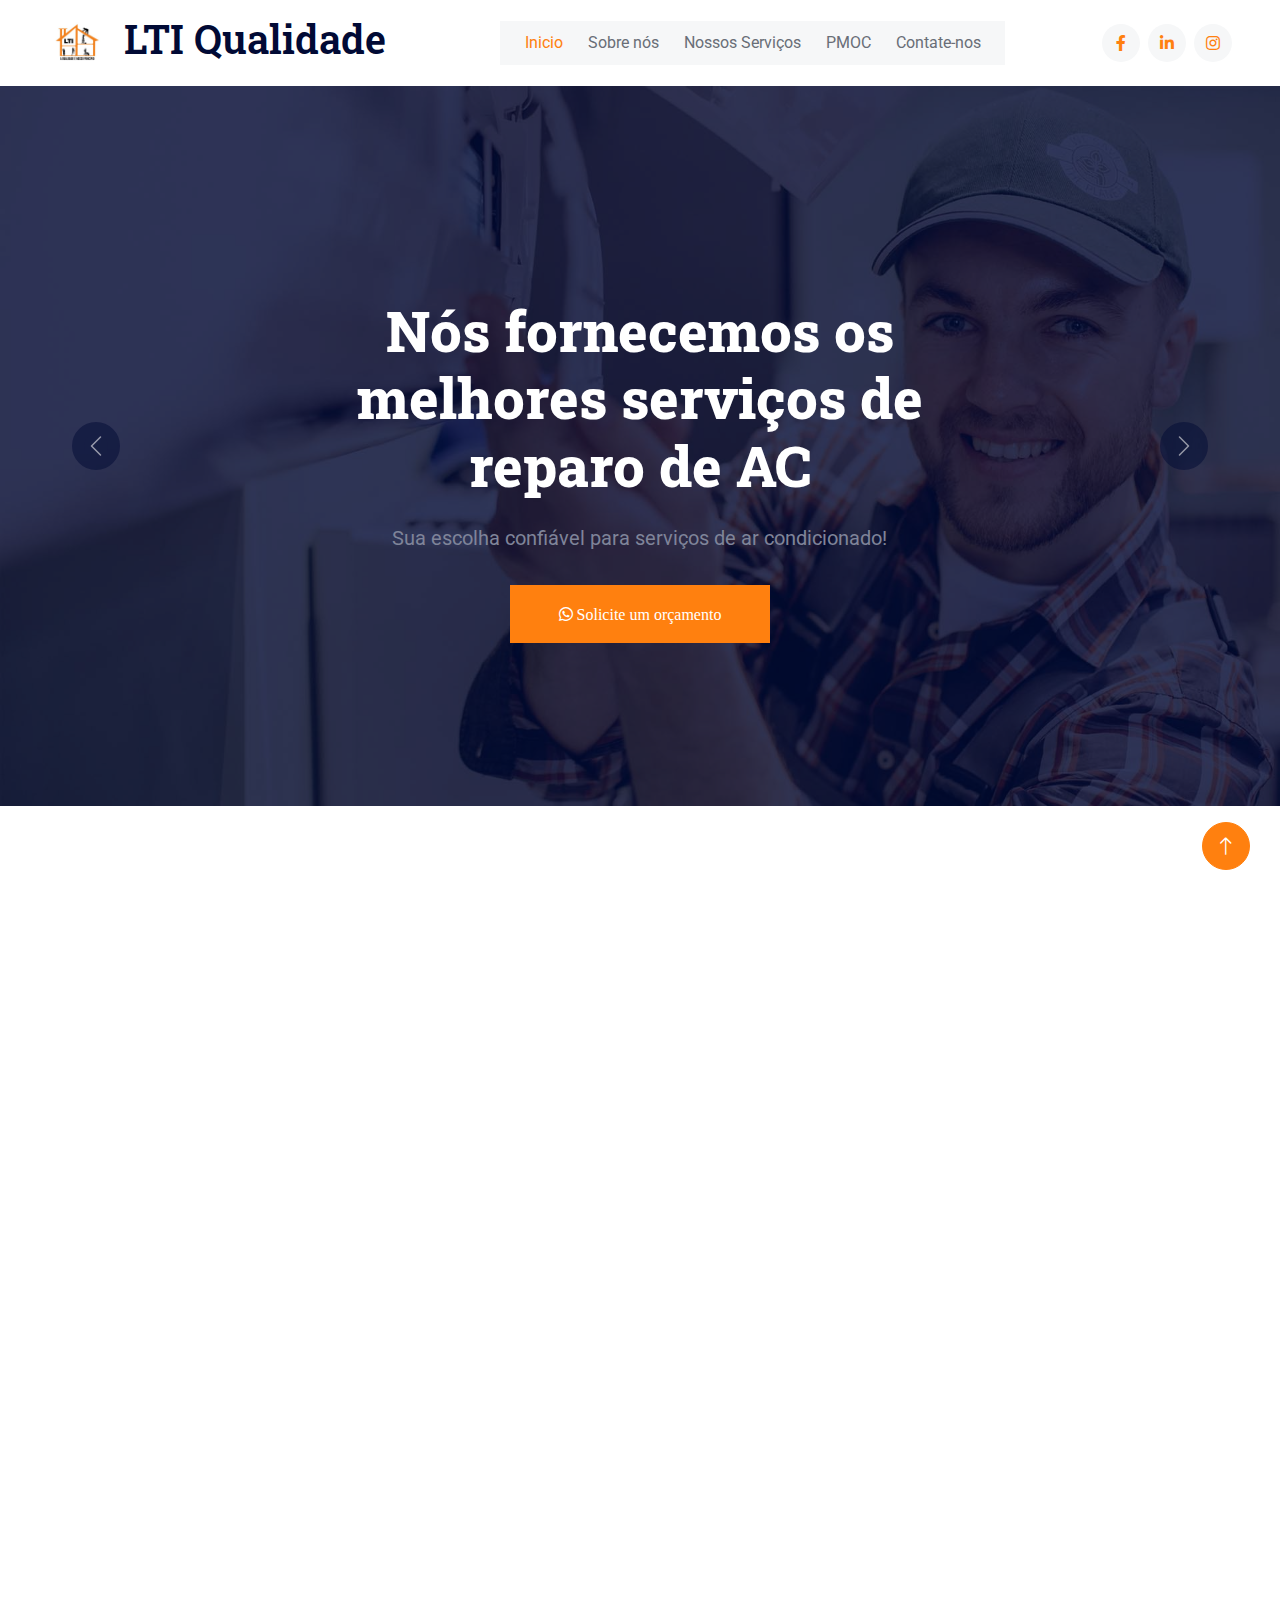
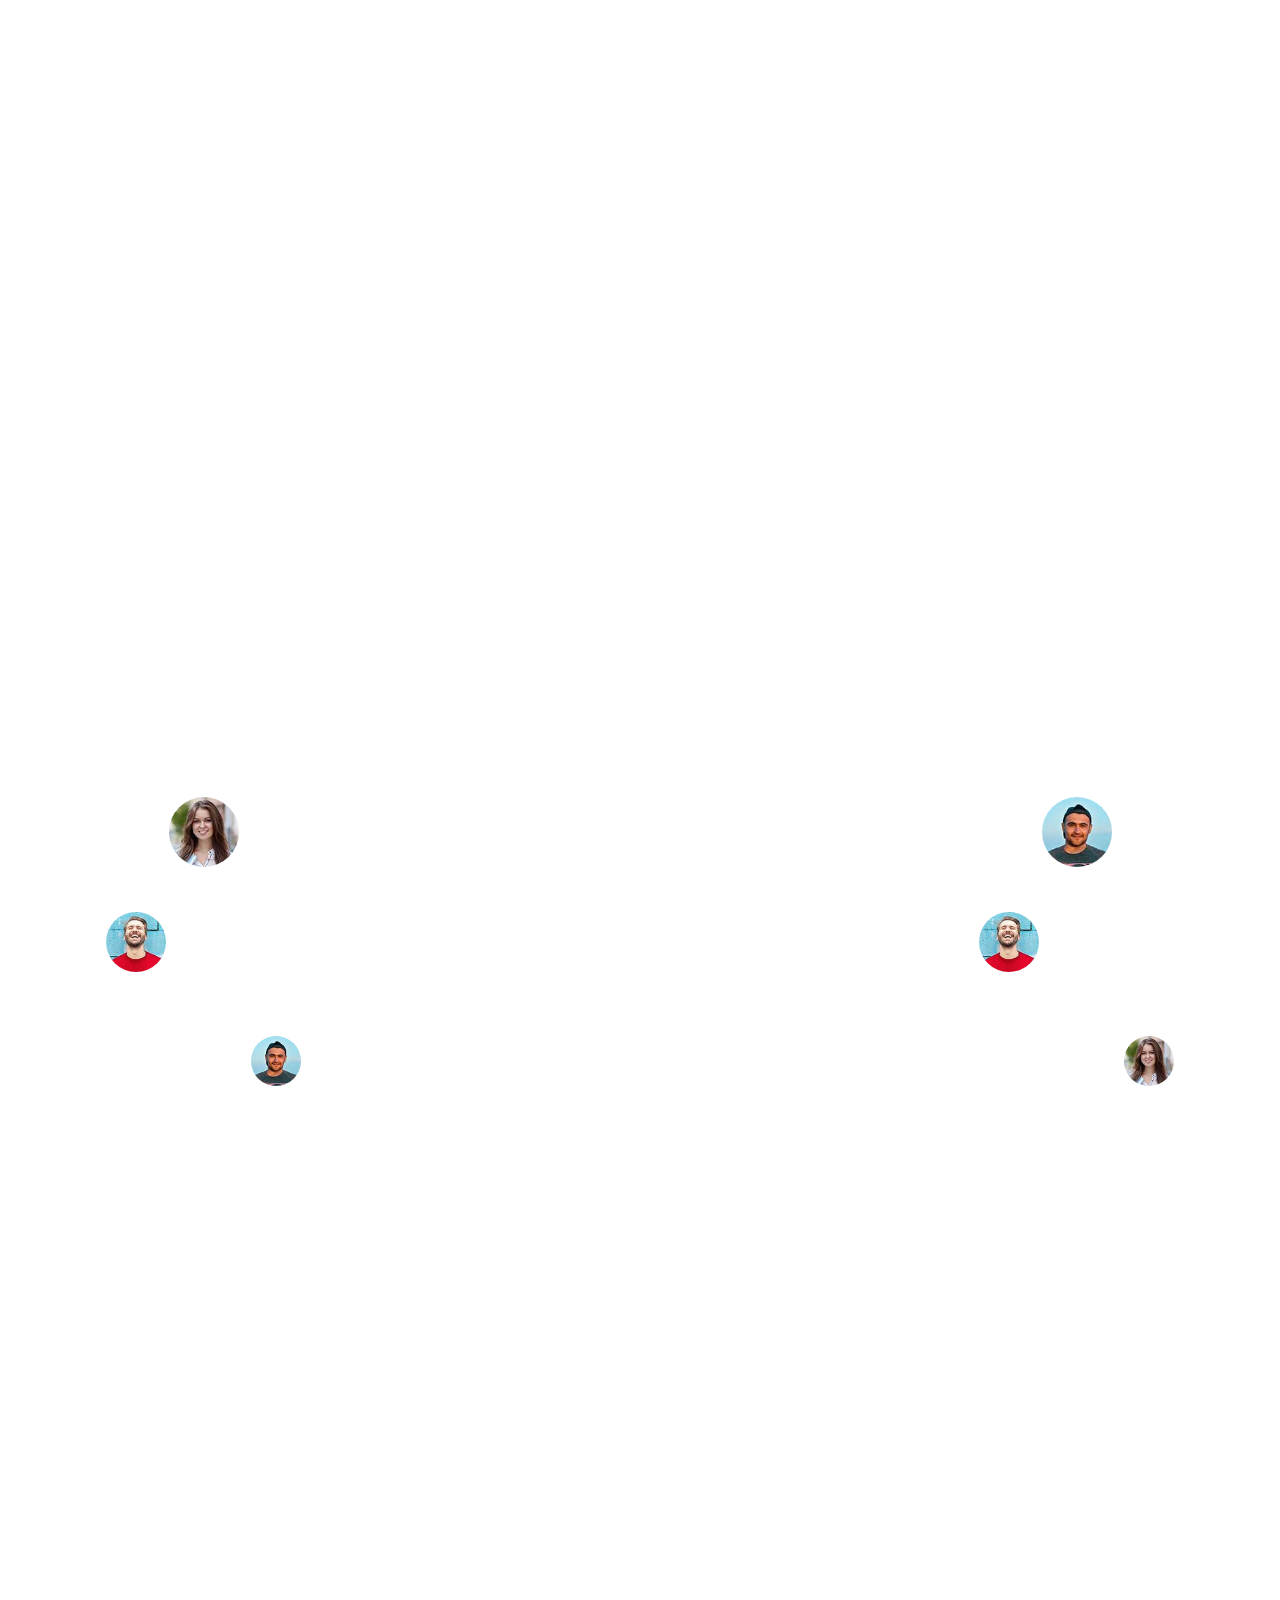
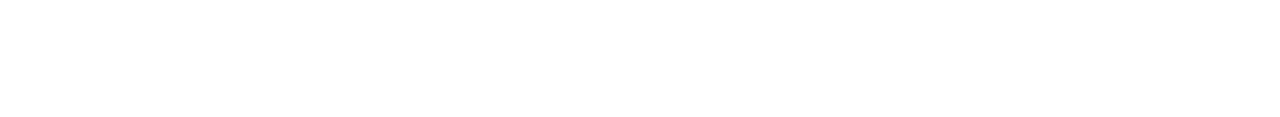
==== index.html @ 2554267b "LTI QUALIDADE" ====
<!DOCTYPE html>
<html lang="en">

<head>
    <meta charset="utf-8">
    <title>LTI Qualidade - A qualidade é nosso principio</title>
    <meta content="width=device-width, initial-scale=1.0" name="viewport">
    <meta content="" name="keywords">
    <meta content="" name="description">

    <!-- Favicon -->
    <link href="img/icon/favicon.ico" rel="icon">

    <!-- Google Web Fonts -->
    <link rel="preconnect" href="https://fonts.googleapis.com">
    <link rel="preconnect" href="https://fonts.gstatic.com" crossorigin>
    <link href="https://fonts.googleapis.com/css2?family=Roboto+Slab:wght@400;600;800&family=Roboto:wght@400;500;700&display=swap" rel="stylesheet"> 

    <!-- Icon Font Stylesheet -->
    <link href="https://cdnjs.cloudflare.com/ajax/libs/font-awesome/5.10.0/css/all.min.css" rel="stylesheet">
    <link href="https://cdn.jsdelivr.net/npm/bootstrap-icons@1.4.1/font/bootstrap-icons.css" rel="stylesheet">

    <!-- Libraries Stylesheet -->
    <link href="lib/animate/animate.min.css" rel="stylesheet">
    <link href="lib/owlcarousel/assets/owl.carousel.min.css" rel="stylesheet">

    <!-- Customized Bootstrap Stylesheet -->
    <link href="css/bootstrap.min.css" rel="stylesheet">

    <!-- Template Stylesheet -->
    <link href="css/style.css" rel="stylesheet">
</head>

<body>
    <!-- Spinner Start -->
    <div id="spinner" class="show bg-white position-fixed translate-middle w-100 vh-100 top-50 start-50 d-flex align-items-center justify-content-center">
        <div class="spinner-grow text-primary" role="status"></div>
    </div>
    <!-- Spinner End -->

    <!-- Navbar Start -->
    <nav class="navbar navbar-expand-lg bg-white navbar-light sticky-top px-4 px-lg-5">
        <a href="index.html" class="navbar-brand d-flex align-items-center">
            <h1 class="m-0"><img class="img-fluid me-3" src="img/icon/lti.png" alt="">LTI Qualidade</h1>
        </a>
        <button type="button" class="navbar-toggler" data-bs-toggle="collapse" data-bs-target="#navbarCollapse">
            <span class="navbar-toggler-icon"></span>
        </button>
        <div class="collapse navbar-collapse" id="navbarCollapse">
            <div class="navbar-nav mx-auto bg-light pe-4 py-3 py-lg-0">
                <a href="index.html" class="nav-item nav-link active">Inicio</a>
                <a href="about.html" class="nav-item nav-link">Sobre nós</a>
                <a href="service.html" class="nav-item nav-link">Nossos Serviços</a>
                <a href="pmoc.html" class="nav-item nav-link">PMOC</a>
                <a href="contact.html" class="nav-item nav-link">Contate-nos</a>
            </div>
            <div class="h-100 d-lg-inline-flex align-items-center d-none">
                <a class="btn btn-square rounded-circle bg-light text-primary me-2" href=""><i class="fab fa-facebook-f"></i></a>
                <a class="btn btn-square rounded-circle bg-light text-primary me-2" href=""><i class="fab fa-linkedin-in"></i></a>
                <a class="btn btn-square rounded-circle bg-light text-primary me-0" href=""><i class="fab fa-instagram"></i></a>
            </div>
        </div>
    </nav>
    <!-- Navbar End -->


    <!-- Carousel Start -->
    <div class="container-fluid p-0 mb-5">
        <div id="header-carousel" class="carousel slide" data-bs-ride="carousel">
            <div class="carousel-inner">
                <div class="carousel-item active">
                    <img class="w-100" src="img/carousel-1.jpg" alt="Image">
                    <div class="carousel-caption">
                        <div class="container">
                            <div class="row justify-content-center">
                                <div class="col-lg-7 pt-5">
                                    <h1 class="display-4 text-white mb-4 animated slideInDown">Nós fornecemos os melhores serviços de reparo de AC</h1>
                                    <p class="fs-5 text-body mb-4 pb-2 mx-sm-5 animated slideInDown">Sua escolha confiável para serviços de ar condicionado!</p>
                                    <a href="https://api.whatsapp.com/send?phone=5571999851376&text=Ol%C3%A1!%20Vim%20atrav%C3%A9s%20do%20site%20e%20desejo%20um%20or%C3%A7amento%20de%20servi%C3%A7o..." class="btn btn-primary py-3 px-5 animated slideInDown fab fa-whatsapp"> Solicite um orçamento</a>
                                </div>
                            </div>
                        </div>
                    </div>
                </div>
                <div class="carousel-item">
                    <img class="w-100" src="img/carousel-2.jpg" alt="Image">
                    <div class="carousel-caption">
                        <div class="container">
                            <div class="row justify-content-center">
                                <div class="col-lg-7 pt-5">
                                    <h1 class="display-4 text-white mb-4 animated slideInDown">Serviços de aquecimento e ar condicionado de qualidade</h1>
                                    <p class="fs-5 text-body mb-4 pb-2 mx-sm-5 animated slideInDown">Nossa equipe especializada oferece instalação, manutenção e reparos eficientes.</p>
                                    <a href="https://api.whatsapp.com/send?phone=5571999851376&text=Ol%C3%A1!%20Vim%20atrav%C3%A9s%20do%20site%20e%20desejo%20um%20or%C3%A7amento%20de%20servi%C3%A7o..." class="btn btn-primary py-3 px-5 animated slideInDown fab fa-whatsapp"> Solicite um orçamento </a>
                                </div>
                            </div>
                        </div>
                    </div>
                </div>
            </div>
            <button class="carousel-control-prev" type="button" data-bs-target="#header-carousel"
                data-bs-slide="prev">
                <span class="carousel-control-prev-icon" aria-hidden="true"></span>
                <span class="visually-hidden">Previous</span>
            </button>
            <button class="carousel-control-next" type="button" data-bs-target="#header-carousel"
                data-bs-slide="next">
                <span class="carousel-control-next-icon" aria-hidden="true"></span>
                <span class="visually-hidden">Next</span>
            </button>
        </div>
    </div>
    <!-- Carousel End -->


    <!-- About Start -->
    <div class="container-xxl py-5">
        <div class="container">
            <div class="row g-5 align-items-center">
                <div class="col-lg-6 wow fadeInUp" data-wow-delay="0.5s">
                    <div class="h-100">
                        <h1 class="display-6 mb-5">Bem-vindo ao melhor centro de serviços de refrigeração e aquecimento</h1>
                        <div class="row g-4 mb-4">
                            <div class="col-sm-6">
                                <div class="d-flex align-items-center">
                                    <img class="flex-shrink-0 me-3" src="img/icon/icon-07-primary.png" alt="">
                                    <h5 class="mb-0">Técnico especialista</h5>
                                </div>
                            </div>
                            <div class="col-sm-6">
                                <div class="d-flex align-items-center">
                                    <img class="flex-shrink-0 me-3" src="img/icon/icon-09-primary.png" alt="">
                                    <h5 class="mb-0">Serviços de Melhor Qualidade</h5>
                                </div>
                            </div>
                        </div>
                        <p class="mb-4">Confie na LTI Qualidade para instalação e manutenção de ar condicionado, reformas em geral. Eficiência e conforto em cada serviço prestado.</p>
                        <div class="border-top mt-4 pt-4">
                            <div class="row">
                                <div class="col-sm-6">
                                    <div class="d-flex align-items-center">
                                        <div class="btn-lg-square bg-primary rounded-circle me-3">
                                            <i class="fa fa-phone-alt text-white"></i>
                                        </div>
                                        <h5 class="mb-0">(71) 99985-1376</h5>
                                    </div>
                                </div>
                                <div class="col-sm-6">
                                    <div class="d-flex align-items-center">
                                        <div class="btn-lg-square bg-primary rounded-circle me-3">
                                            <i class="fa fa-envelope text-white"></i>
                                        </div>
                                        <h5 class="mb-0">lti.qualidade@gmail.com</h5>
                                    </div>
                                </div>
                            </div>
                        </div>
                    </div>
                </div>
                <div class="col-lg-6">
                    <div class="row g-3">
                        <div class="col-6 text-end">
                            <img class="img-fluid w-75 wow zoomIn" data-wow-delay="0.1s" src="img/about-1.jpg" style="margin-top: 25%;">
                        </div>
                        <div class="col-6 text-start">
                            <img class="img-fluid w-100 wow zoomIn" data-wow-delay="0.3s" src="img/about-2.jpg">
                        </div>
                        <div class="col-6 text-end">
                            <img class="img-fluid w-50 wow zoomIn" data-wow-delay="0.5s" src="img/about-3.jpg">
                        </div>
                        <div class="col-6 text-start">
                            <img class="img-fluid w-75 wow zoomIn" data-wow-delay="0.7s" src="img/about-4.jpg">
                        </div>
                    </div>
                </div>
            </div>
        </div>
    </div>
    <!-- About End -->

    <!-- Features Start -->
    <div class="container-xxl py-5">
        <div class="container">
            <div class="row g-5">
                <div class="col-lg-6 wow fadeInUp" data-wow-delay="0.1s">
                    <h1 class="display-6 mb-5">Poucos motivos pelos quais as pessoas nos escolhem!</h1>
                    <p class="mb-5">Nós priorizamos transparência, sustentabilidade e satisfação do cliente.
                        Conte conosco para garantir conforto térmico e qualidade do ar em seu espaço.
                        Entre em contato hoje mesmo e experimente o compromisso da LTI Qualidade com o seu bem-estar.</p>
                    <div class="d-flex mb-5">
                        <div class="flex-shrink-0 btn-square bg-primary rounded-circle" style="width: 90px; height: 90px;">
                            <img class="img-fluid" src="img/icon/icon-08-light.png" alt="">
                        </div>
                        <div class="ms-4">
                            <h5 class="mb-3">Centro de serviço confiável</h5>
                            <span>Nossos técnicos são altamente capacitados e têm um histórico comprovado de excelência.</span>
                        </div>
                    </div>
                    <div class="d-flex mb-5">
                        <div class="flex-shrink-0 btn-square bg-primary rounded-circle" style="width: 90px; height: 90px;">
                            <img class="img-fluid" src="img/icon/icon-10-light.png" alt="">
                        </div>
                        <div class="ms-4">
                            <h5 class="mb-3">Preço justo</h5>
                            <span>Oferecemos soluções competitivas, sem comprometer a qualidade do serviço prestado.</span>
                        </div>
                    </div>
                    <div class="d-flex mb-0">
                        <div class="flex-shrink-0 btn-square bg-primary rounded-circle" style="width: 90px; height: 90px;">
                            <img class="img-fluid" src="img/icon/icon-06-light.png" alt="">
                        </div>
                        <div class="ms-4">
                            <h5 class="mb-3">Suporte</h5>
                            <span>Estamos disponíveis para tirar suas dúvidas e oferecer assistência sempre que necessário.</span>
                        </div>
                    </div>
                </div>
                <div class="col-lg-6 wow fadeInUp" data-wow-delay="0.5s">
                    <div class="position-relative rounded overflow-hidden h-100" style="min-height: 400px;">
                        <img class="position-absolute w-100 h-100" src="img/feature.jpg" alt="" style="object-fit: cover;">
                    </div>
                </div>
            </div>
        </div>
    </div>
    <!-- Features End -->

    <!-- Testimonial Start -->
    <div class="container-xxl py-5">
        <div class="container">
            <div class="text-center mx-auto wow fadeInUp" data-wow-delay="0.1s" style="max-width: 500px;">
                <h1 class="display-6 mb-5">O que dizem sobre nossos serviços</h1>
            </div>
            <div class="row g-5">
                <div class="col-lg-3 d-none d-lg-block">
                    <div class="testimonial-left h-100">
                        <img class="img-fluid animated pulse infinite" src="img/testimonial-1.jpg" alt="">
                        <img class="img-fluid animated pulse infinite" src="img/testimonial-2.jpg" alt="">
                        <img class="img-fluid animated pulse infinite" src="img/testimonial-3.jpg" alt="">
                    </div>
                </div>
                <div class="col-lg-6 wow fadeIn" data-wow-delay="0.5s">
                    <div class="owl-carousel testimonial-carousel">
                        <div class="testimonial-item text-center">
                            <img class="img-fluid mx-auto mb-4" src="img/testimonial-1.jpg" alt="">
                            <p class="fs-5">Precisava de uma empresa para fazer a pintura e algumas reformas na minha casa, e a LTI Qualidade fez um trabalho incrível.</p>
                            <h5>Nome do cliente</h5>
                            <span>Profissão</span>
                        </div>
                        <div class="testimonial-item text-center">
                            <img class="img-fluid mx-auto mb-4" src="img/testimonial-2.jpg" alt="">
                            <p class="fs-5">Contratei a LTI Qualidade para fazer a manutenção do ar condicionado da minha empresa e fiquei muito satisfeito com o serviço prestado.</p>
                            <h5>Nome do cliente</h5>
                            <span>Profissão</span>
                        </div>
                        <div class="testimonial-item text-center">
                            <img class="img-fluid mx-auto mb-4" src="img/testimonial-3.jpg" alt="">
                            <p class="fs-5">Contratei a LTI Qualidade para fazer a manutenção do ar condicionado da minha empresa e fiquei muito satisfeito com o serviço prestado.</p>
                            <h5>Nome do cliente</h5>
                            <span>Profissão</span>
                        </div>
                    </div>
                </div>
                <div class="col-lg-3 d-none d-lg-block">
                    <div class="testimonial-right h-100">
                        <img class="img-fluid animated pulse infinite" src="img/testimonial-1.jpg" alt="">
                        <img class="img-fluid animated pulse infinite" src="img/testimonial-2.jpg" alt="">
                        <img class="img-fluid animated pulse infinite" src="img/testimonial-3.jpg" alt="">
                    </div>
                </div>
            </div>
        </div>
    </div>
    <!-- Testimonial End -->

    <!-- Footer Start -->
    <div class="container-fluid bg-dark footer mt-5 pt-5 wow fadeIn" data-wow-delay="0.1s">
        <div class="container py-5">
            <div class="row g-5">
                <div class="col-md-6">
                    <h1 class="text-white mb-4"><img class="img-fluid me-3" src="img/icon/lti.png" alt="logo" style="min-height: 10px">LTI Qualidade</h1>
                </div>
                
                <div class="col-lg-3 col-md-6">
                    <h5 class="text-light mb-4">Entre em contato</h5>
                    <p><i class="fa fa-map-marker-alt me-3"></i>Rua do Gravatá nº X, Alto da Cruz, Camaçari/Ba</p>
                    <p><i class="fa fa-phone-alt me-3"></i>(71) 99985-1376</p>
                    <p><i class="fa fa-envelope me-3"></i>lti.qualidade@gmail.com</p>
                </div>
            
                <div class="col-lg-3 col-md-6">
                    <h5 class="text-light mb-4">Links rápidos</h5>
                    <a class="btn btn-link" href="about.html">Sobre nós</a>
                    <a class="btn btn-link" href="contact.html">Contate-nos</a>
                    <a class="btn btn-link" href="service.html">Nossos Serviços</a>
                    <a class="btn btn-link" href="pmoc.html">PMOC</a>
                </div>
            </div>
        </div>
        <div class="container-fluid copyright">
            <div class="container">
                <div class="row">
                    <div class="col-md-6 text-center text-md-start mb-3 mb-md-0">
                        &copy; <a href="index.html">Lti Qualidade</a>, Todos os Direitos Reservados.
                    </div>
                    <div class="col-md-6 text-center text-md-end">
                        Desenvolvido por <a href="hhttps://github.com/Gerleidson">Gerleidson Bomfim</a>  
                    </div>
                </div>
            </div>
        </div>
    </div>
    <!-- Footer End -->

    <!-- Back to Top -->
    <a href="#" class="btn btn-lg btn-primary btn-lg-square rounded-circle back-to-top"><i class="bi bi-arrow-up"></i></a>


    <!-- JavaScript Libraries -->
    <script src="https://code.jquery.com/jquery-3.4.1.min.js"></script>
    <script src="https://cdn.jsdelivr.net/npm/bootstrap@5.0.0/dist/js/bootstrap.bundle.min.js"></script>
    <script src="lib/wow/wow.min.js"></script>
    <script src="lib/easing/easing.min.js"></script>
    <script src="lib/waypoints/waypoints.min.js"></script>
    <script src="lib/owlcarousel/owl.carousel.min.js"></script>
    <script src="lib/counterup/counterup.min.js"></script>
    <script src="lib/parallax/parallax.min.js"></script>

    <!-- Template Javascript -->
    <script src="js/main.js"></script>
</body>

</html>
---- css/style.css ----
/********** Template CSS **********/
:root {
    --primary: #FF800F;
    --secondary: #001064;
    --light: #F6F7F8;
    --dark: #010A35;
}

.back-to-top {
    position: fixed;
    display: none;
    right: 30px;
    bottom: 30px;
    z-index: 99;
}


/*** Spinner ***/
#spinner {
    opacity: 0;
    visibility: hidden;
    transition: opacity .5s ease-out, visibility 0s linear .5s;
    z-index: 99999;
}

#spinner.show {
    transition: opacity .5s ease-out, visibility 0s linear 0s;
    visibility: visible;
    opacity: 1;
}


/*** Button ***/
.btn {
    transition: .5s;
}

.btn.btn-primary,
.btn.btn-outline-primary:hover,
.btn.btn-secondary,
.btn.btn-outline-secondary:hover {
    color: #FFFFFF;
}

.btn.btn-primary:hover {
    background: var(--secondary);
    border-color: var(--secondary);
}

.btn.btn-secondary:hover {
    background: var(--primary);
    border-color: var(--primary);
}

.btn-square {
    width: 38px;
    height: 38px;
}

.btn-sm-square {
    width: 32px;
    height: 32px;
}

.btn-lg-square {
    width: 48px;
    height: 48px;
}

.btn-square,
.btn-sm-square,
.btn-lg-square {
    padding: 0;
    display: flex;
    align-items: center;
    justify-content: center;
    font-weight: normal;
}


/*** Navbar ***/
.navbar.sticky-top {
    top: -100px;
    transition: .5s;
}

.navbar .navbar-brand img {
    max-height: 60px;
}

.navbar .navbar-nav .nav-link {
    margin-left: 25px;
    padding: 10px 0;
    color: #696E77;
    font-weight: 400;
    outline: none;
}

.navbar .navbar-nav .nav-link:hover,
.navbar .navbar-nav .nav-link.active {
    color: var(--primary);
}

.navbar .dropdown-toggle::after {
    border: none;
    content: "\f107";
    font-family: "Font Awesome 5 Free";
    font-weight: 900;
    vertical-align: middle;
    margin-left: 8px;
}

@media (max-width: 991.98px) {
    .navbar .navbar-brand img {
        max-height: 45px;
    }

    .navbar .navbar-nav {
        margin-top: 20px;
        margin-bottom: 15px;
    }

    .navbar .nav-item .dropdown-menu {
        padding-left: 30px;
    }
}

@media (min-width: 992px) {
    .navbar .nav-item .dropdown-menu {
        display: block;
        border: none;
        margin-top: 0;
        top: 150%;
        right: 0;
        opacity: 0;
        visibility: hidden;
        transition: .5s;
    }

    .navbar .nav-item:hover .dropdown-menu {
        top: 100%;
        visibility: visible;
        transition: .5s;
        opacity: 1;
    }
}


/*** Header ***/
.carousel-caption {
    top: 0;
    left: 0;
    right: 0;
    bottom: 0;
    display: flex;
    align-items: center;
    justify-content: center;
    text-align: center;
    background: rgba(1, 10, 53, .8);
    z-index: 1;
}

.carousel-control-prev,
.carousel-control-next {
    width: 15%;
}

.carousel-control-prev-icon,
.carousel-control-next-icon {
    width: 3rem;
    height: 3rem;
    background-color: var(--dark);
    border: 12px solid var(--dark);
    border-radius: 3rem;
}

@media (max-width: 768px) {
    #header-carousel .carousel-item {
        position: relative;
        min-height: 450px;
    }
    
    #header-carousel .carousel-item img {
        position: absolute;
        width: 100%;
        height: 100%;
        object-fit: cover;
    }
}

.page-header {
    background: linear-gradient(rgba(1, 10, 53, .8), rgba(1, 10, 53, .8)), url(../img/carousel-1.jpg) center center no-repeat;
    background-size: cover;
}

.page-header .breadcrumb-item a,
.page-header .breadcrumb-item+.breadcrumb-item::before {
    color: var(--light);
}

.page-header .breadcrumb-item a:hover,
.page-header .breadcrumb-item.active {
    color: var(--primary);
}


/*** Facts ***/
.facts {
    background: rgba(1, 10, 53, .8);
}


/*** Quote ***/
@media (min-width: 992px) {
    .container.quote {
        max-width: 100% !important;
    }

    .container.quote .quote-text {
        padding-left: calc(((100% - 960px) / 2) + .75rem);
    }

    .container.quote .quote-form {
        padding-right: calc(((100% - 960px) / 2) + .75rem);
    }
}

@media (min-width: 1200px) {
    .container.quote .quote-text  {
        padding-left: calc(((100% - 1140px) / 2) + .75rem);
    }

    .container.quote .quote-form  {
        padding-right: calc(((100% - 1140px) / 2) + .75rem);
    }
}

@media (min-width: 1400px) {
    .container.quote .quote-text  {
        padding-left: calc(((100% - 1320px) / 2) + .75rem);
    }

    .container.quote .quote-form  {
        padding-right: calc(((100% - 1320px) / 2) + .75rem);
    }
}

.container.quote .quote-text {
    background: rgba(1, 10, 53, .8);
}

.container.quote .quote-form {
    background: rgba(255, 255, 255, .8);
}

.container.quote .quote-text .h-100,
.container.quote .quote-form .h-100 {
    padding: 6rem 0;
    display: flex;
    flex-direction: column;
    justify-content: center;
}


/*** Service ***/
.service-item .service-icon {
    width: 90px;
    height: 90px;
    display: flex;
    align-items: center;
    justify-content: center;
}

.service-item .service-icon img {
    max-width: 60px;
    max-height: 60px;
}


/*** Team ***/
.team-item .team-img::before,
.team-item .team-img::after {
    position: absolute;
    content: "";
    width: 0;
    height: 100%;
    top: 0;
    left: 0;
    background: rgba(1, 10, 53, .8);
    transition: .5s;
}

.team-item .team-img::after {
    left: auto;
    right: 0;
}

.team-item:hover .team-img::before,
.team-item:hover .team-img::after {
    width: 50%;
}

.team-item .team-img .team-social {
    position: absolute;
    width: 100%;
    height: 100%;
    top: 0;
    left: 0;
    display: flex;
    align-items: center;
    justify-content: center;
    transition: .5s;
    z-index: 3;
    opacity: 0;
}

.team-item:hover .team-img .team-social {
    transition-delay: .3s;
    opacity: 1;
}


/*** Testimonial ***/
.animated.pulse {
    animation-duration: 1.5s;
}

.testimonial-left,
.testimonial-right {
    position: relative;
}

.testimonial-left img,
.testimonial-right img {
    position: absolute;
    border-radius: 70px;
}

.testimonial-left img:nth-child(1),
.testimonial-right img:nth-child(3) {
    width: 70px;
    height: 70px;
    top: 10%;
    left: 50%;
    transform: translateX(-50%);
}

.testimonial-left img:nth-child(2),
.testimonial-right img:nth-child(2) {
    width: 60px;
    height: 60px;
    top: 50%;
    left: 10%;
    transform: translateY(-50%);
}

.testimonial-left img:nth-child(3),
.testimonial-right img:nth-child(1) {
    width: 50px;
    height: 50px;
    bottom: 10%;
    right: 10%;
}

.testimonial-carousel .owl-item img {
    width: 100px;
    height: 100px;
    border-radius: 100px;
}

.testimonial-carousel .owl-nav {
    margin-top: 30px;
    display: flex;
    justify-content: center;
}

.testimonial-carousel .owl-nav .owl-prev,
.testimonial-carousel .owl-nav .owl-next {
    margin: 0 5px;
    width: 45px;
    height: 45px;
    display: flex;
    align-items: center;
    justify-content: center;
    color: #FFFFFF;
    background: var(--primary);
    border-radius: 45px;
    font-size: 22px;
    transition: .5s;
}

.testimonial-carousel .owl-nav .owl-prev:hover,
.testimonial-carousel .owl-nav .owl-next:hover {
    background: var(--secondary);
}


/*** Footer ***/
.footer {
    color: #7F8499;
}

.footer .btn.btn-link {
    display: block;
    margin-bottom: 5px;
    padding: 0;
    text-align: left;
    color: #7F8499;
    font-weight: normal;
    text-transform: capitalize;
    transition: .3s;
}

.footer .btn.btn-link::before {
    position: relative;
    content: "\f105";
    font-family: "Font Awesome 5 Free";
    font-weight: 900;
    color: #7F8499;
    margin-right: 10px;
}

.footer .btn.btn-link:hover {
    color: var(--primary);
    letter-spacing: 1px;
    box-shadow: none;
}

.footer .btn.btn-square {
    color: #7F8499;
    border: 1px solid #7F8499;
}

.footer .btn.btn-square:hover {
    color: var(--light);
    border-color: var(--primary);
}

.footer .copyright {
    padding: 25px 0;
    border-top: 1px solid rgba(256, 256, 256, .1);
}

.footer .copyright a {
    color: var(--primary);
}

.footer .copyright a:hover {
    color: #FFFFFF;
}
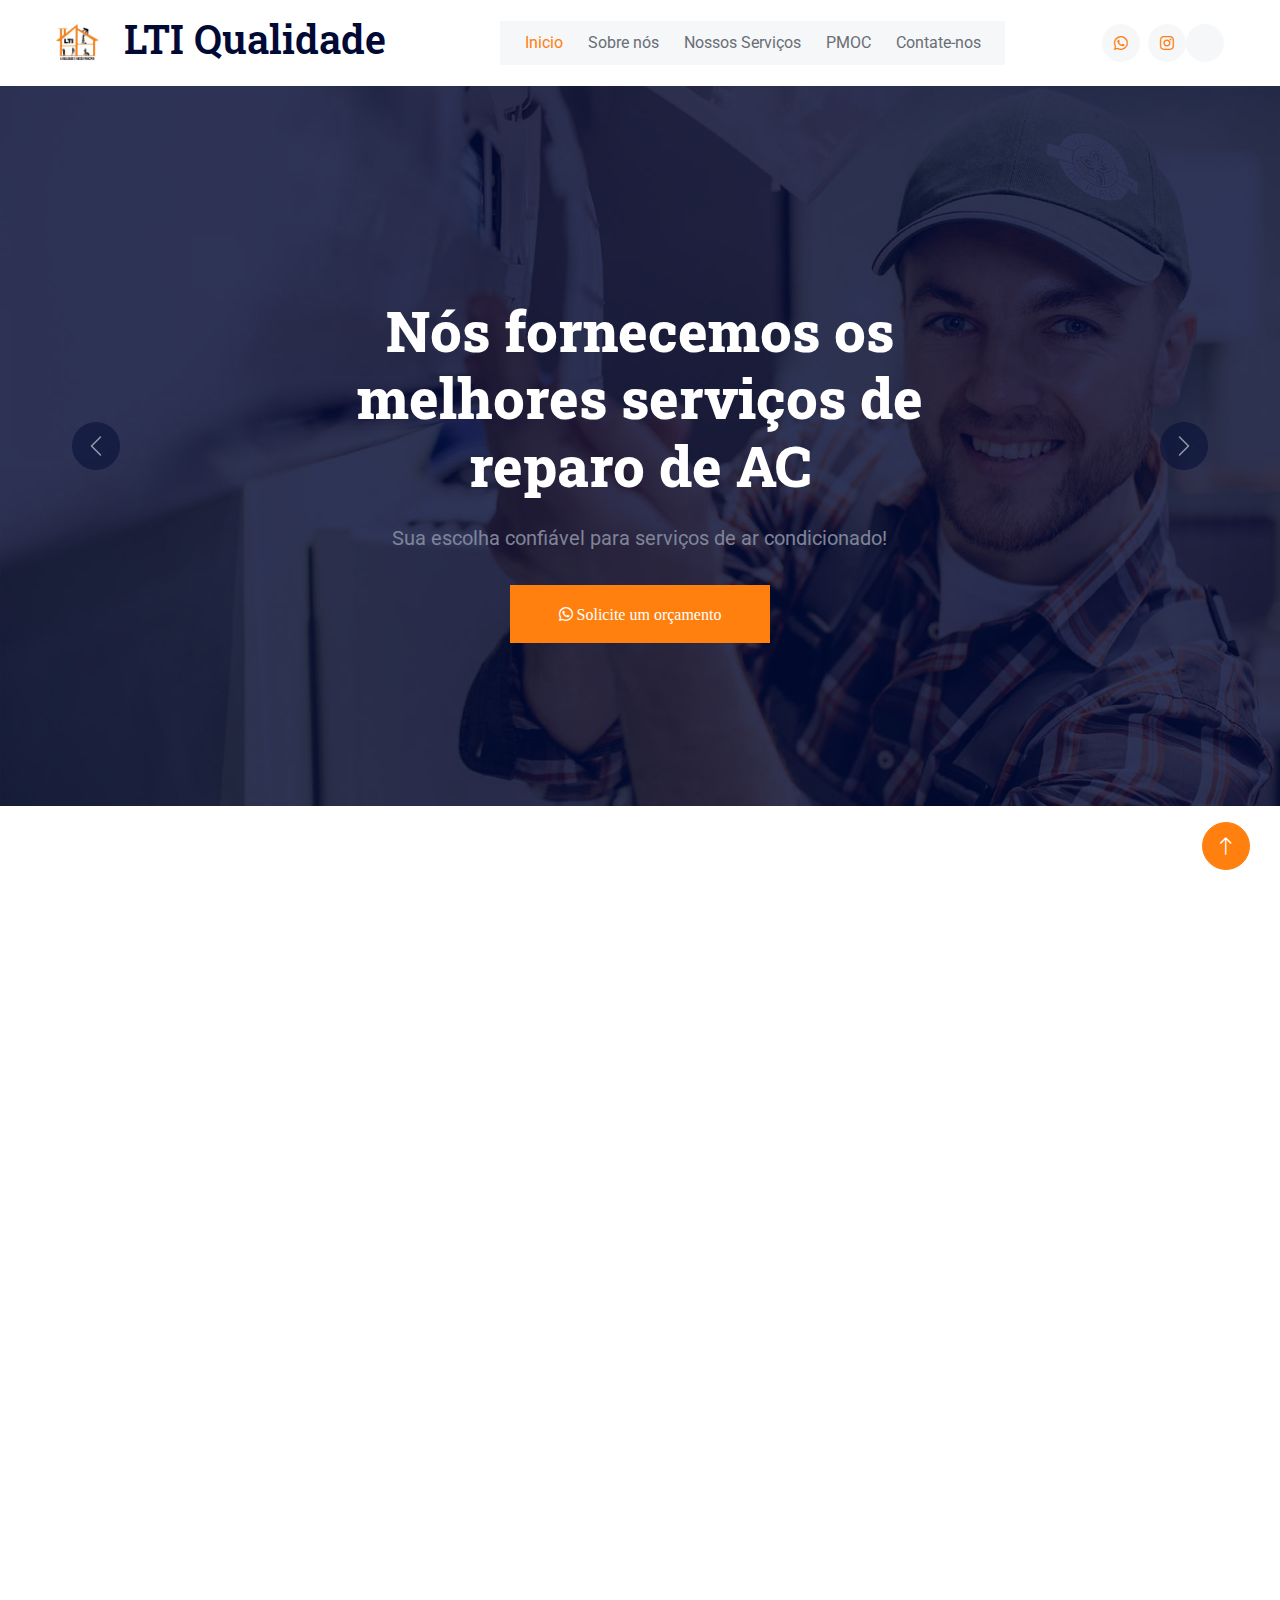
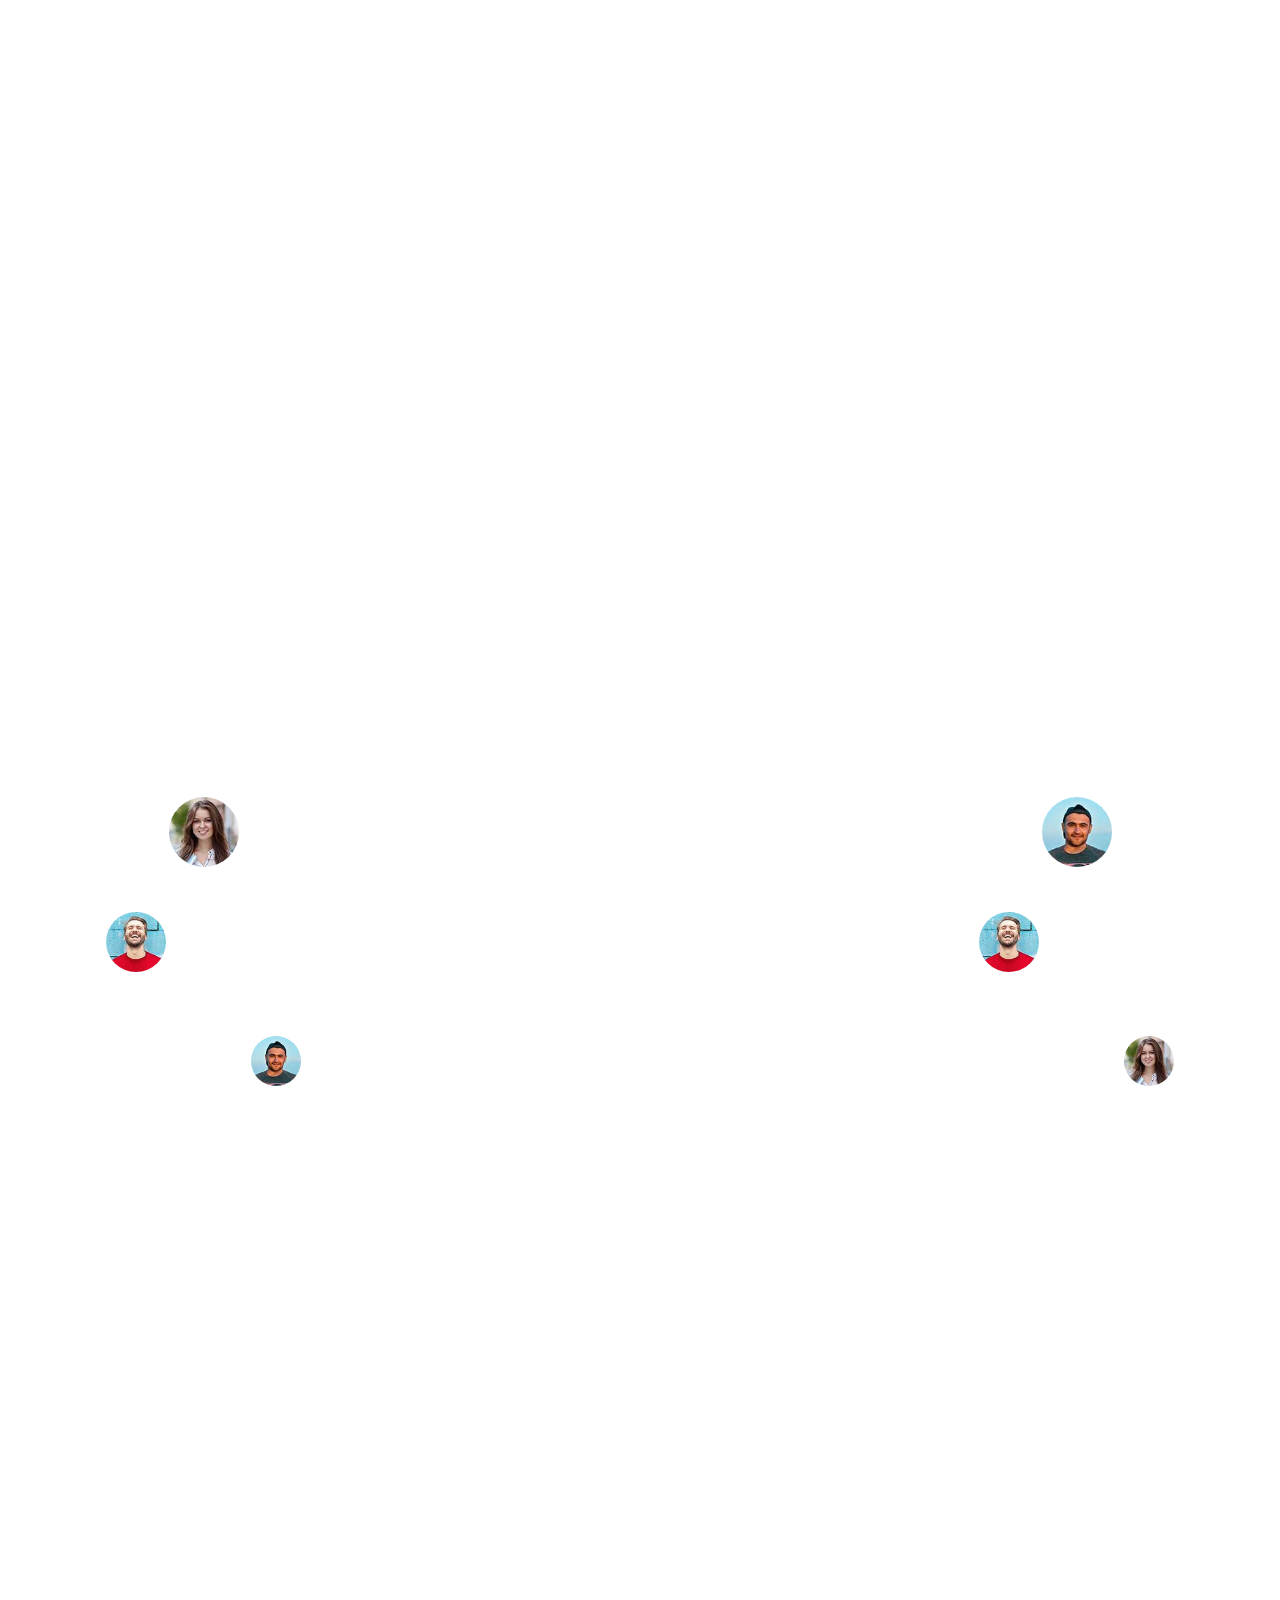
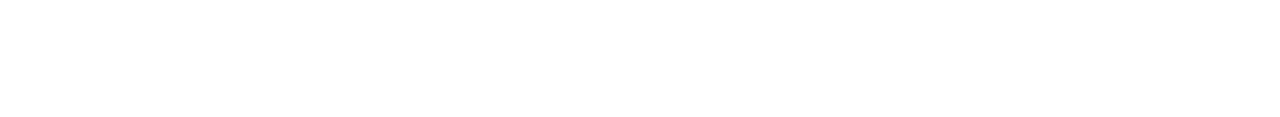
==== commit fef2a4e1: "adição de links na navbar" ====
--- a/index.html
+++ b/index.html
@@ -55,14 +55,13 @@
                 <a href="contact.html" class="nav-item nav-link">Contate-nos</a>
             </div>
             <div class="h-100 d-lg-inline-flex align-items-center d-none">
-                <a class="btn btn-square rounded-circle bg-light text-primary me-2" href=""><i class="fab fa-facebook-f"></i></a>
-                <a class="btn btn-square rounded-circle bg-light text-primary me-2" href=""><i class="fab fa-linkedin-in"></i></a>
-                <a class="btn btn-square rounded-circle bg-light text-primary me-0" href=""><i class="fab fa-instagram"></i></a>
+                <a class="btn btn-square rounded-circle bg-light text-primary me-2" href="https://api.whatsapp.com/send?phone=5571999851376&text=Ol%C3%A1!%20Vim%20atrav%C3%A9s%20do%20site%20e%20desejo%20um%20or%C3%A7amento%20de%20servi%C3%A7o..."><i class="fab fa-whatsapp"></i></a>
+                <a class="btn btn-square rounded-circle bg-light text-primary me-0" href="https://www.instagram.com/ltiqualidade"><i class="fab fa-instagram"></i></a>
+                <a class="btn btn-square rounded-circle bg-light text-primary me-2" href="mailto:lti.qualidade@gmail.com"><i class="fab fa-email"></i></a>
             </div>
         </div>
     </nav>
     <!-- Navbar End -->
-
 
     <!-- Carousel Start -->
     <div class="container-fluid p-0 mb-5">
@@ -111,7 +110,6 @@
     </div>
     <!-- Carousel End -->
 
-
     <!-- About Start -->
     <div class="container-xxl py-5">
         <div class="container">
@@ -285,6 +283,7 @@
                     <p><i class="fa fa-map-marker-alt me-3"></i>Rua do Gravatá nº X, Alto da Cruz, Camaçari/Ba</p>
                     <p><i class="fa fa-phone-alt me-3"></i>(71) 99985-1376</p>
                     <p><i class="fa fa-envelope me-3"></i>lti.qualidade@gmail.com</p>
+                    
                 </div>
             
                 <div class="col-lg-3 col-md-6">
@@ -303,7 +302,7 @@
                         &copy; <a href="index.html">Lti Qualidade</a>, Todos os Direitos Reservados.
                     </div>
                     <div class="col-md-6 text-center text-md-end">
-                        Desenvolvido por <a href="hhttps://github.com/Gerleidson">Gerleidson Bomfim</a>  
+                        Desenvolvido por <a href="https://github.com/Gerleidson">Gerleidson Bomfim</a>  
                     </div>
                 </div>
             </div>
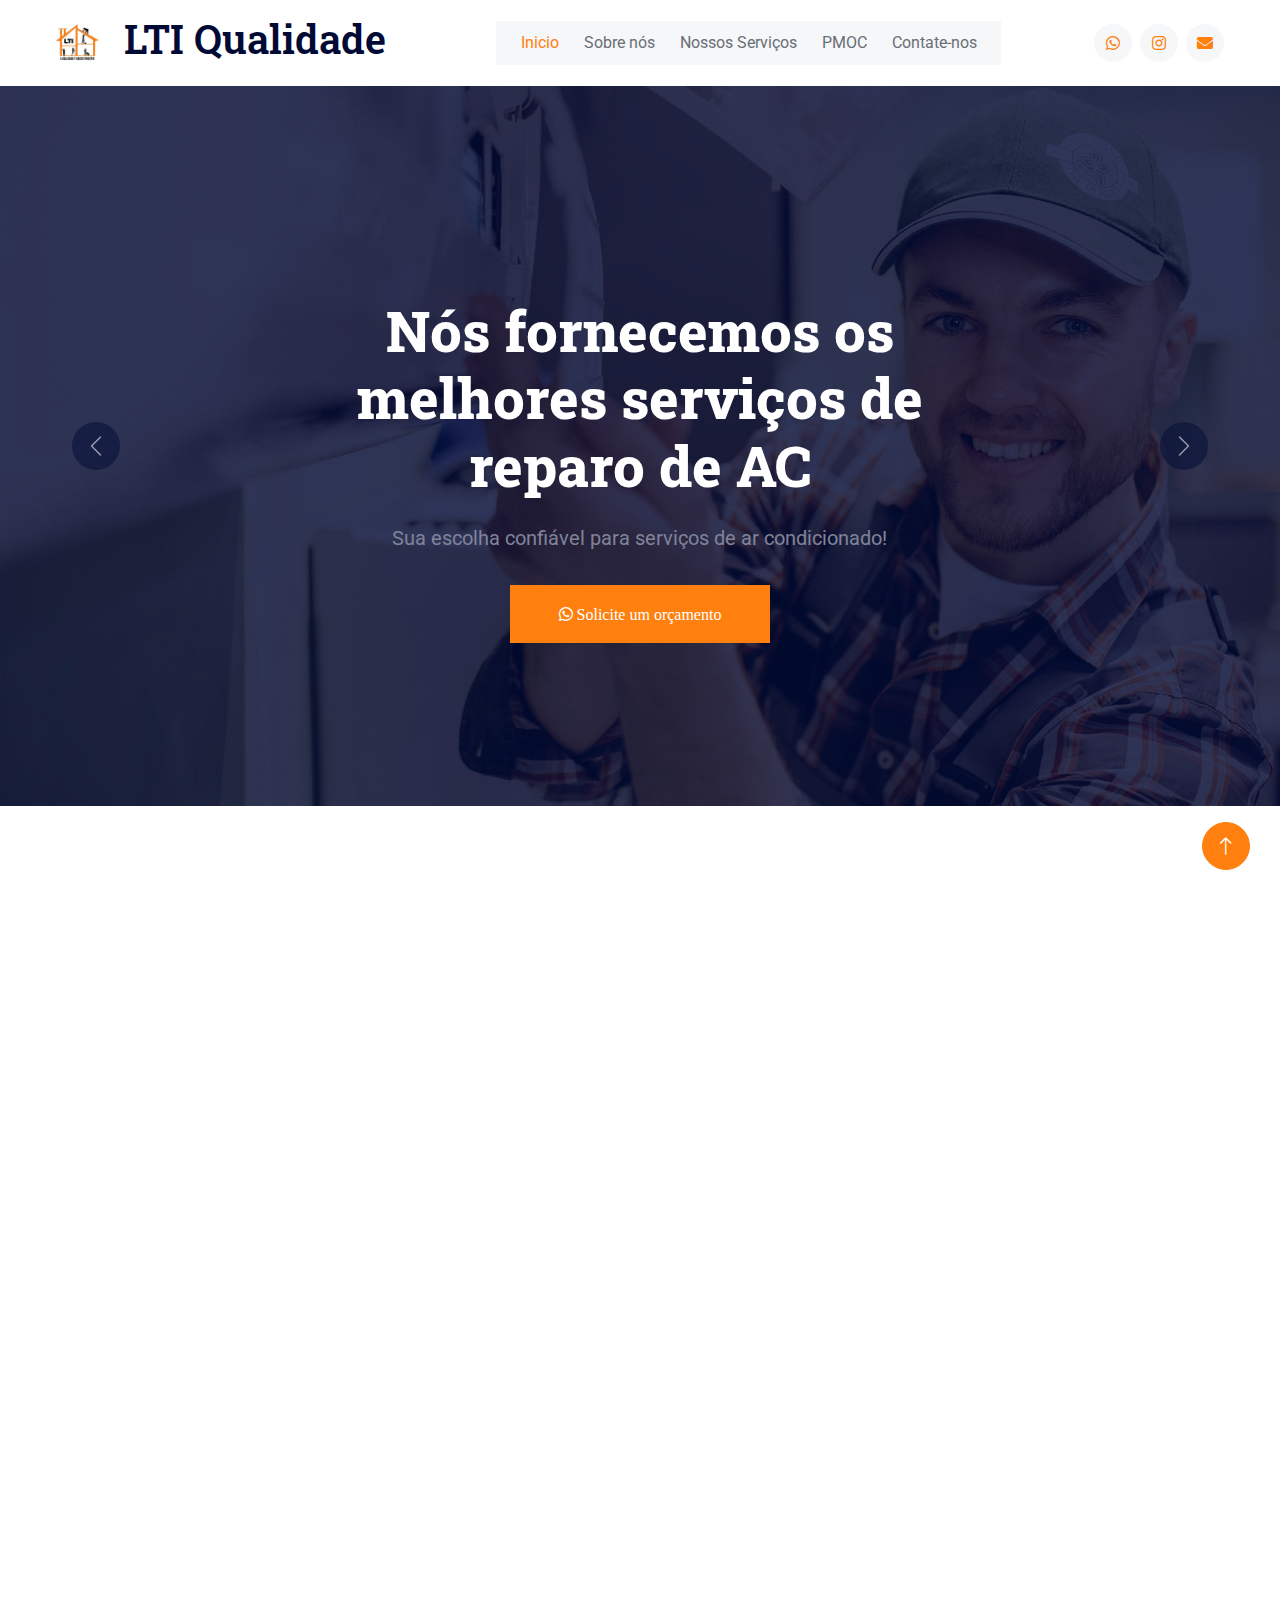
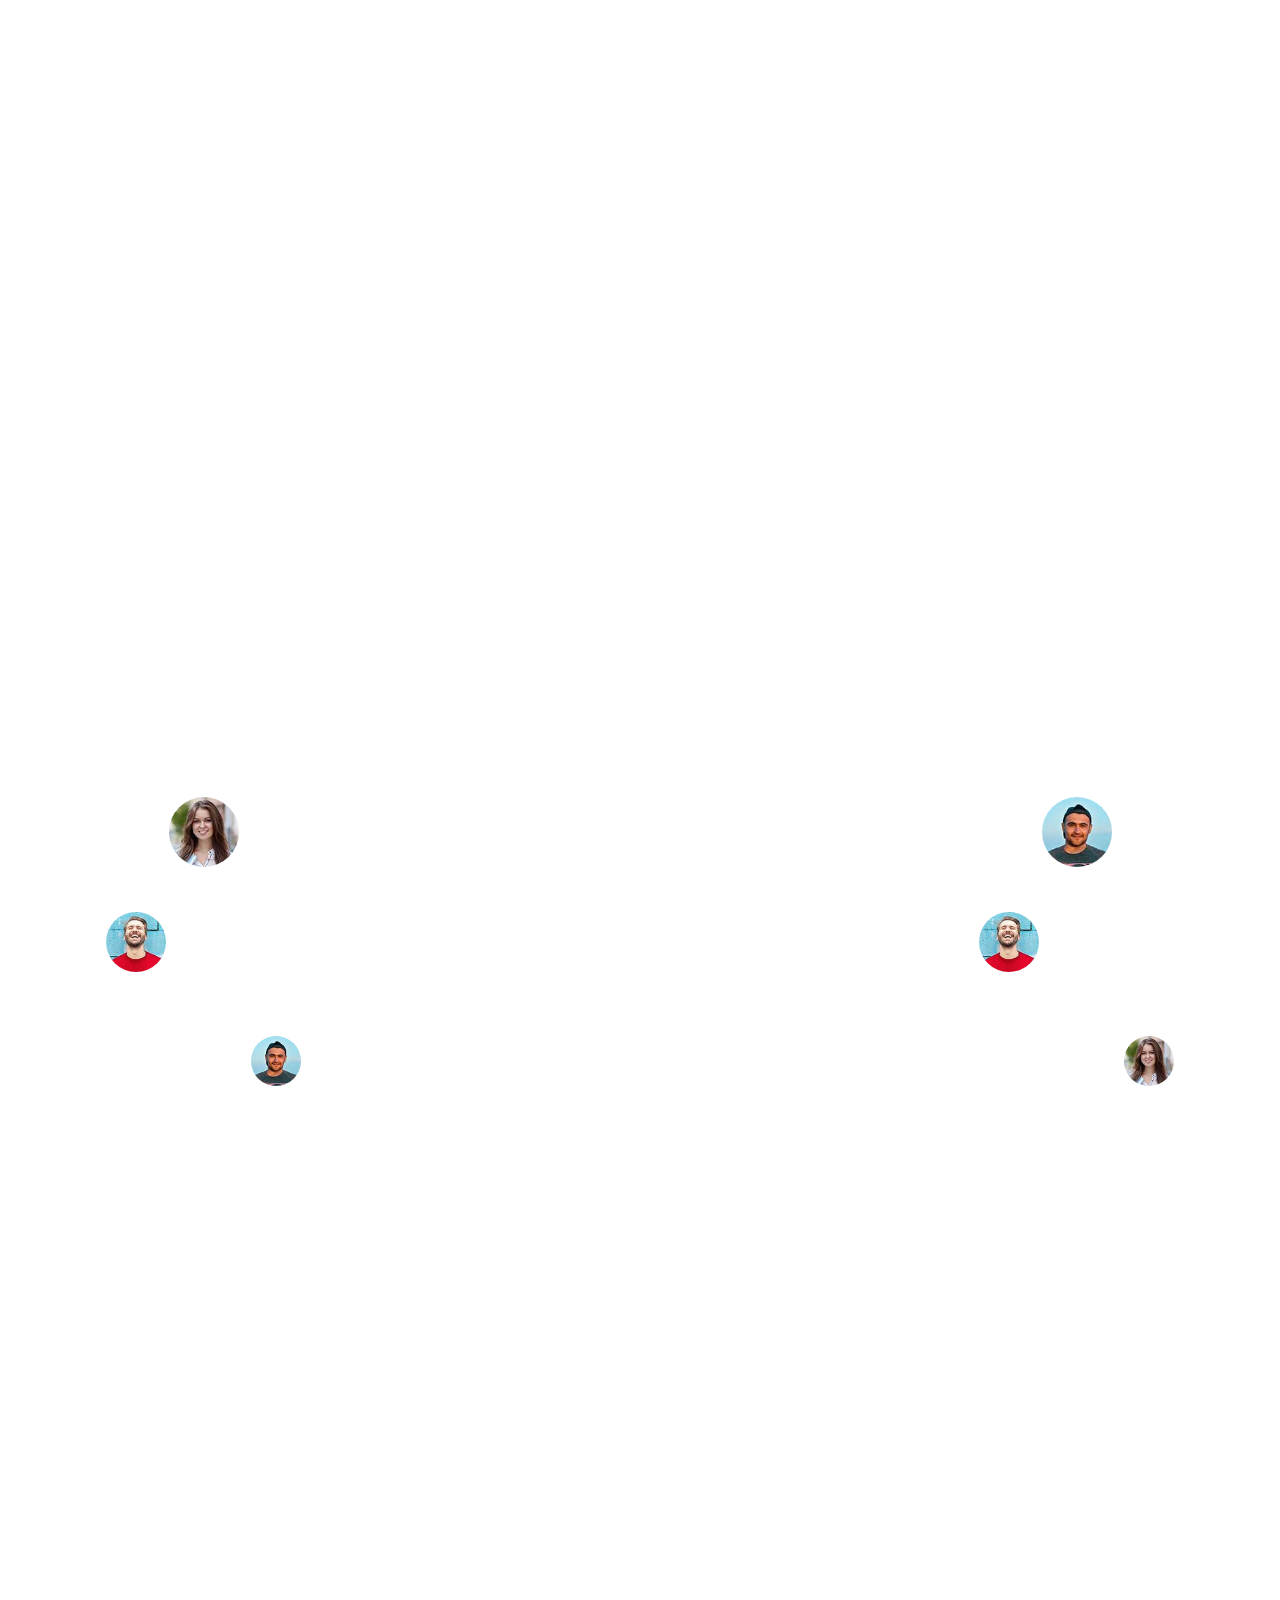
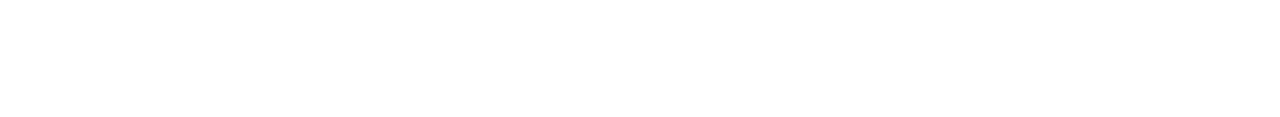
==== commit 75c5f2f5: "adição de links na navbar" ====
--- a/index.html
+++ b/index.html
@@ -56,8 +56,8 @@
             </div>
             <div class="h-100 d-lg-inline-flex align-items-center d-none">
                 <a class="btn btn-square rounded-circle bg-light text-primary me-2" href="https://api.whatsapp.com/send?phone=5571999851376&text=Ol%C3%A1!%20Vim%20atrav%C3%A9s%20do%20site%20e%20desejo%20um%20or%C3%A7amento%20de%20servi%C3%A7o..."><i class="fab fa-whatsapp"></i></a>
-                <a class="btn btn-square rounded-circle bg-light text-primary me-0" href="https://www.instagram.com/ltiqualidade"><i class="fab fa-instagram"></i></a>
-                <a class="btn btn-square rounded-circle bg-light text-primary me-2" href="mailto:lti.qualidade@gmail.com"><i class="fab fa-email"></i></a>
+                <a class="btn btn-square rounded-circle bg-light text-primary me-2" href="https://www.instagram.com/ltiqualidade"><i class="fab fa-instagram"></i></a>
+                <a class="btn btn-square rounded-circle bg-light text-primary me-2" href="mailto:lti.qualidade@gmail.com"><i class="fas fa-envelope"></i></a>
             </div>
         </div>
     </nav>
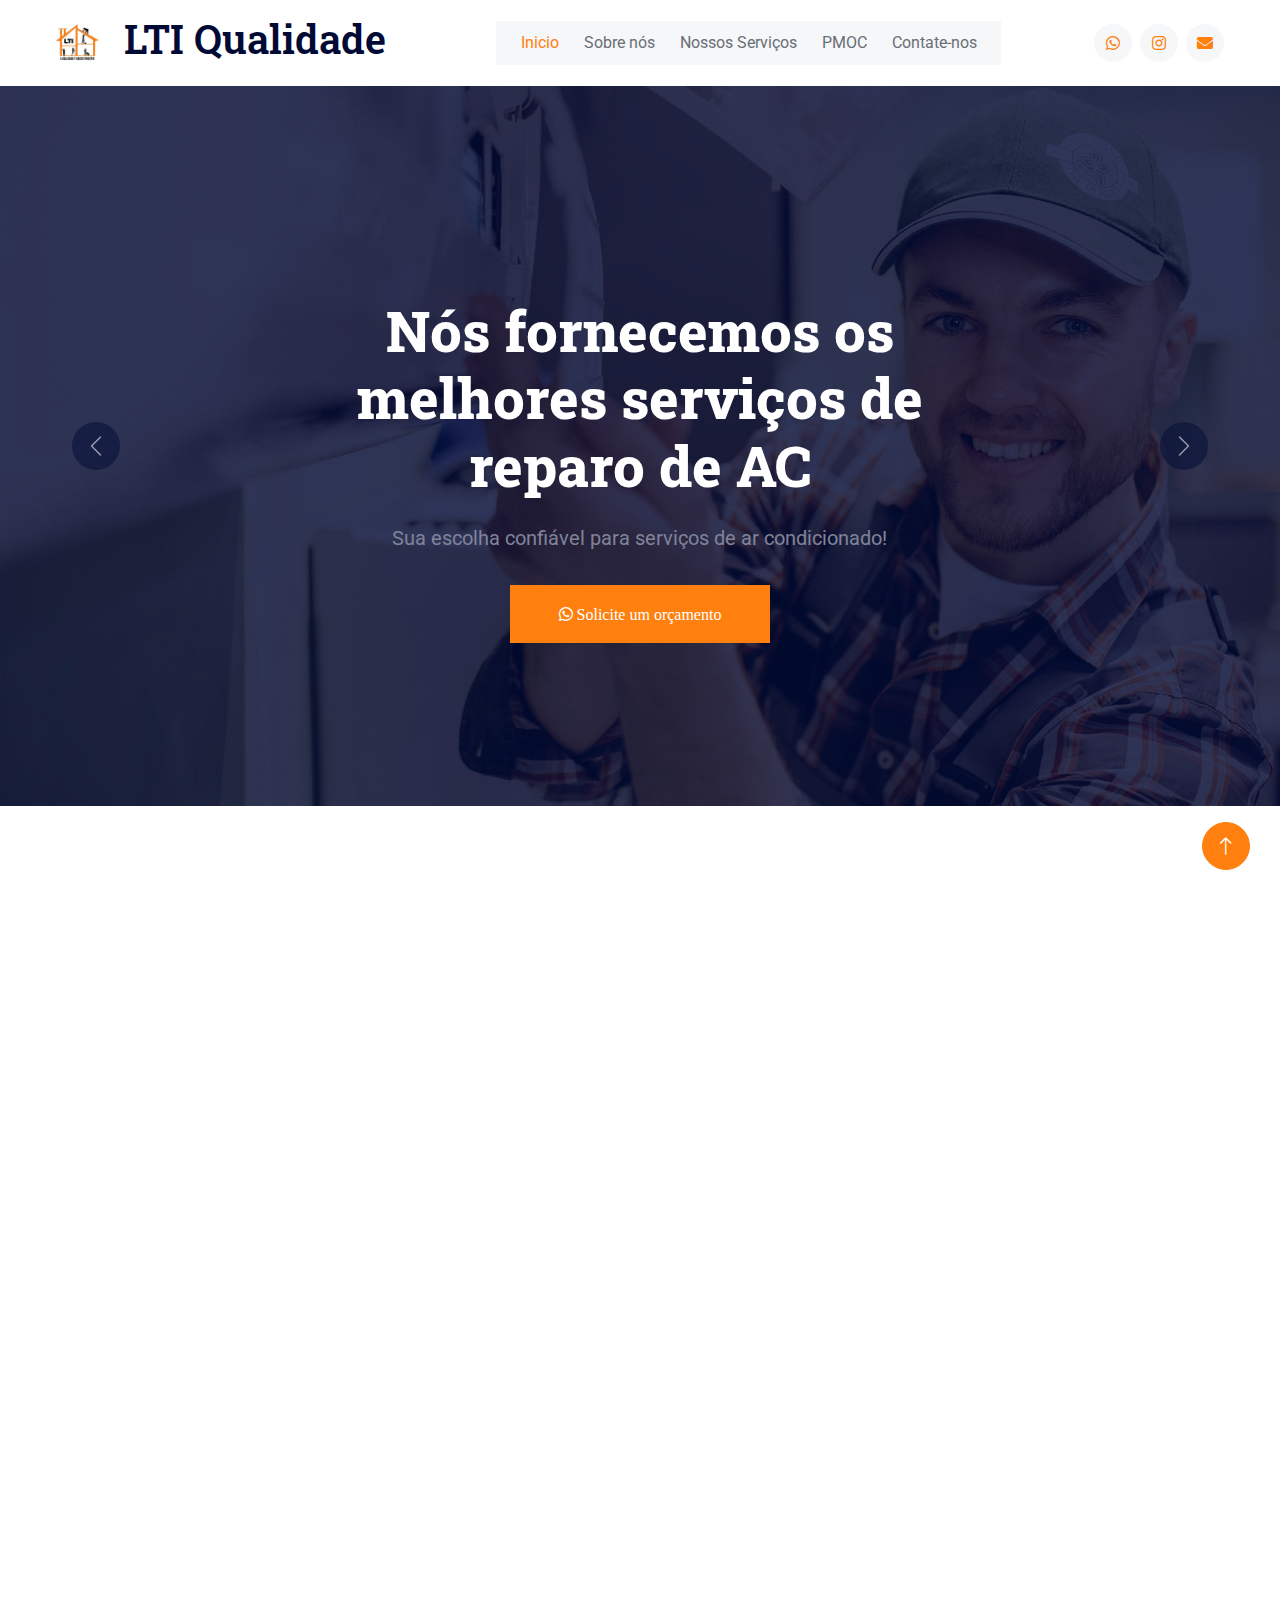
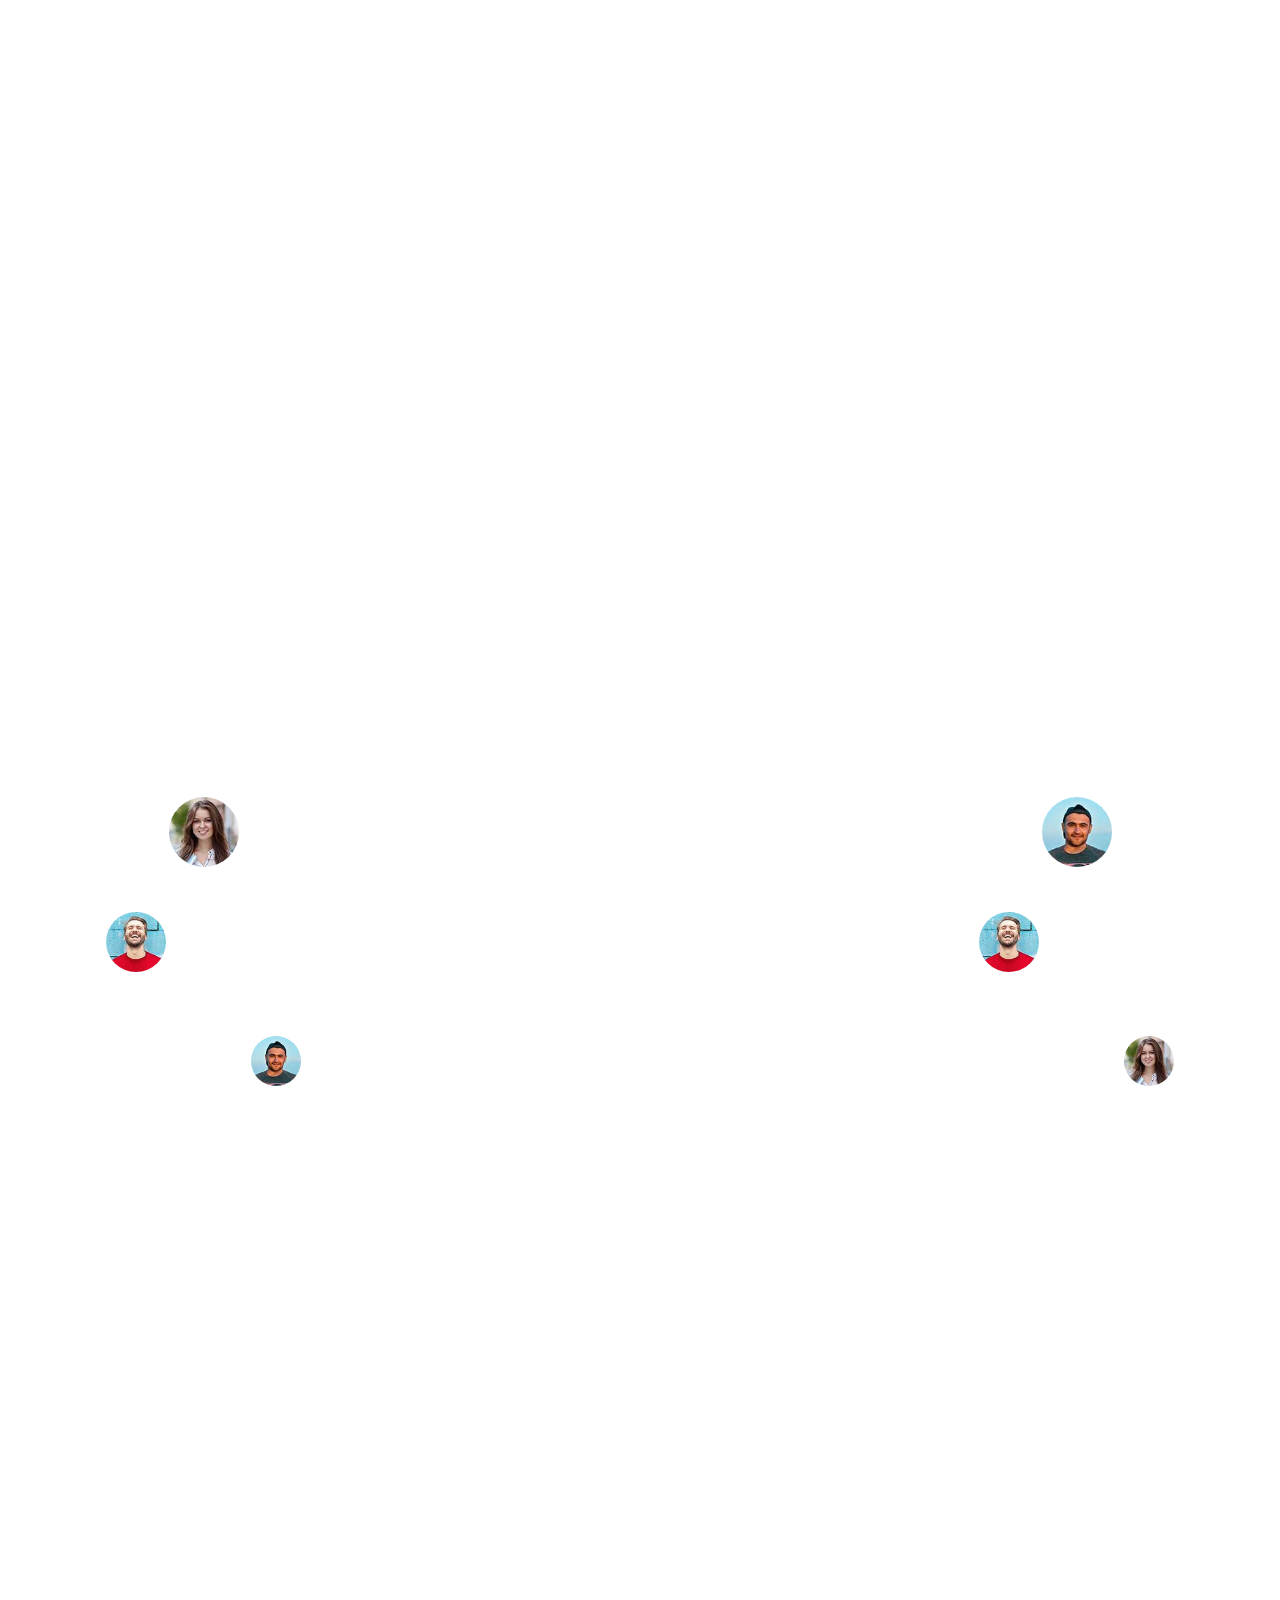
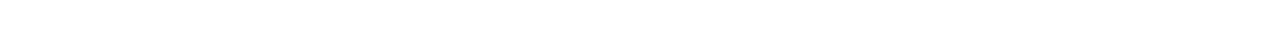
==== commit a9ec3507: "foi diminuido o tamanho da logo no footer" ====
--- a/index.html
+++ b/index.html
@@ -275,7 +275,7 @@
         <div class="container py-5">
             <div class="row g-5">
                 <div class="col-md-6">
-                    <h1 class="text-white mb-4"><img class="img-fluid me-3" src="img/icon/lti.png" alt="logo" style="min-height: 10px">LTI Qualidade</h1>
+                    <h1 class="text-white mb-4"><img class="img-fluid w-25" src="img/icon/lti.png" alt="logo" style="min-height: 10px"> LTI Qualidade</h1>
                 </div>
                 
                 <div class="col-lg-3 col-md-6">
